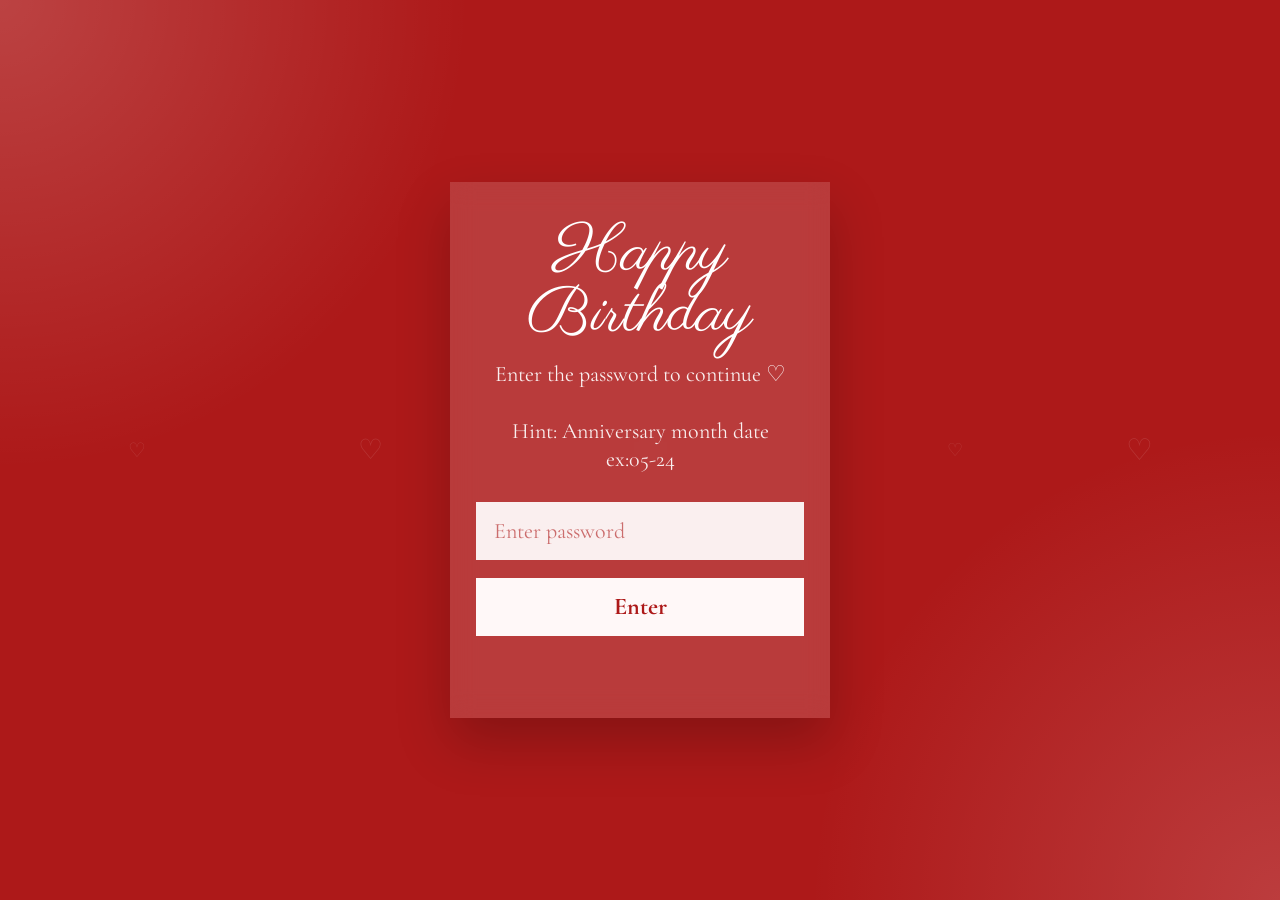
==== index.html @ 6424dbfa "updated content" ====
<!DOCTYPE html>
<html lang="en">
<head>
  <meta charset="UTF-8" />
  <meta name="viewport" content="width=device-width, initial-scale=1.0"/>
  <title>Happy Birthday Ray!</title>

  <link rel="preconnect" href="https://fonts.googleapis.com">
  <link rel="preconnect" href="https://fonts.gstatic.com" crossorigin>
  <link rel="icon" type="image/png" href="./Assets/Icons/favicon.png">

  <link href="https://fonts.googleapis.com/css2?family=Parisienne&family=Cormorant+Garamond:wght@500;600;700&display=swap" rel="stylesheet">

  <style>

    *{
      margin:0;
      padding:0;
      box-sizing:border-box;
    }

    html,
    body{
      width:100%;
      min-height:100dvh;
      overflow:hidden;
    }

    body{
      background:
      radial-gradient(circle at top left, rgba(255,255,255,0.18), transparent 30%),
      radial-gradient(circle at bottom right, rgba(255,220,225,0.18), transparent 30%),
      #AD1919;

      display:flex;
      justify-content:center;
      align-items:center;

      padding:20px;

      font-family:"Cormorant Garamond", serif;
      position:relative;
    }

    /* floating hearts */

    .heart{
      position:absolute;
      color:rgba(255,255,255,0.12);
      animation:floatHeart linear infinite;
      pointer-events:none;
    }

    .heart:nth-child(1){
      left:10%;
      font-size:20px;
      animation-duration:10s;
    }

    .heart:nth-child(2){
      left:28%;
      font-size:28px;
      animation-duration:13s;
      animation-delay:2s;
    }

    .heart:nth-child(3){
      left:50%;
      font-size:24px;
      animation-duration:12s;
      animation-delay:1s;
    }

    .heart:nth-child(4){
      left:74%;
      font-size:18px;
      animation-duration:15s;
      animation-delay:3s;
    }

    .heart:nth-child(5){
      left:88%;
      font-size:30px;
      animation-duration:11s;
    }

    @keyframes floatHeart{

      from{
        transform:translateY(110vh) rotate(0deg);
        opacity:0;
      }

      20%{
        opacity:1;
      }

      to{
        transform:translateY(-120px) rotate(360deg);
        opacity:0;
      }
    }

    .password-box{
      width:100%;
      max-width:380px;

      background:rgba(255,255,255,0.15);

      backdrop-filter:blur(12px);

      padding:42px 26px;

      text-align:center;

      box-shadow:
      0 25px 50px rgba(0,0,0,0.22);

      position:relative;
      z-index:2;

      animation:fadeUp 1s ease forwards;
    }

    .title{
      font-family:"Parisienne", cursive;
      font-size:64px;
      color:white;
      font-weight:400;
      line-height:0.95;
      margin-bottom:14px;
    }

    .subtitle{
      color:rgba(255,255,255,0.92);
      font-size:22px;
      line-height:1.3;
      margin-bottom:28px;
    }

    .password-input{
      width:100%;
      height:58px;

      border:none;
      outline:none;

      background:rgba(255,255,255,0.92);

      padding:0 18px;

      font-size:22px;
      font-family:"Cormorant Garamond", serif;

      color:#AD1919;

      margin-bottom:18px;
    }

    .password-input::placeholder{
      color:#AD1919;
      opacity:0.6;
    }

    .enter-btn{
      width:100%;
      height:58px;

      border:none;
      outline:none;

      background:#fff8f8;

      color:#AD1919;

      font-size:24px;
      font-weight:700;

      cursor:pointer;

      font-family:"Cormorant Garamond", serif;

      transition:.3s ease;
    }

    .enter-btn:hover{
      transform:translateY(-2px);
      opacity:.9;
    }

    .error-text{
      color:#ffe0e0;
      margin-top:16px;
      font-size:18px;
      min-height:24px;
    }

    @keyframes fadeUp{

      from{
        opacity:0;
        transform:translateY(25px);
      }

      to{
        opacity:1;
        transform:translateY(0px);
      }
    }

    @media(max-width:380px){

      .title{
        font-size:54px;
      }

      .subtitle{
        font-size:20px;
      }

      .password-input{
        font-size:20px;
      }
    }

  </style>
</head>

<body>

  <!-- hearts -->

  <div class="heart">♡</div>
  <div class="heart">♡</div>
  <div class="heart">♡</div>
  <div class="heart">♡</div>
  <div class="heart">♡</div>

  <main class="password-box">

    <h1 class="title">
      Happy Birthday
    </h1>

    <p class="subtitle">
      Enter the password to continue ♡
    </p>
    <p class="subtitle">Hint: Anniversary month date <br> ex:05-24</p>

    <input
      type="password"
      id="passwordInput"
      class="password-input"
      placeholder="Enter password"
    >

    <button class="enter-btn" id="enterBtn">
      Enter
    </button>

    <p class="error-text" id="errorText"></p>

  </main>

<script defer src="./js/password.js"></script>

</body>
</html>
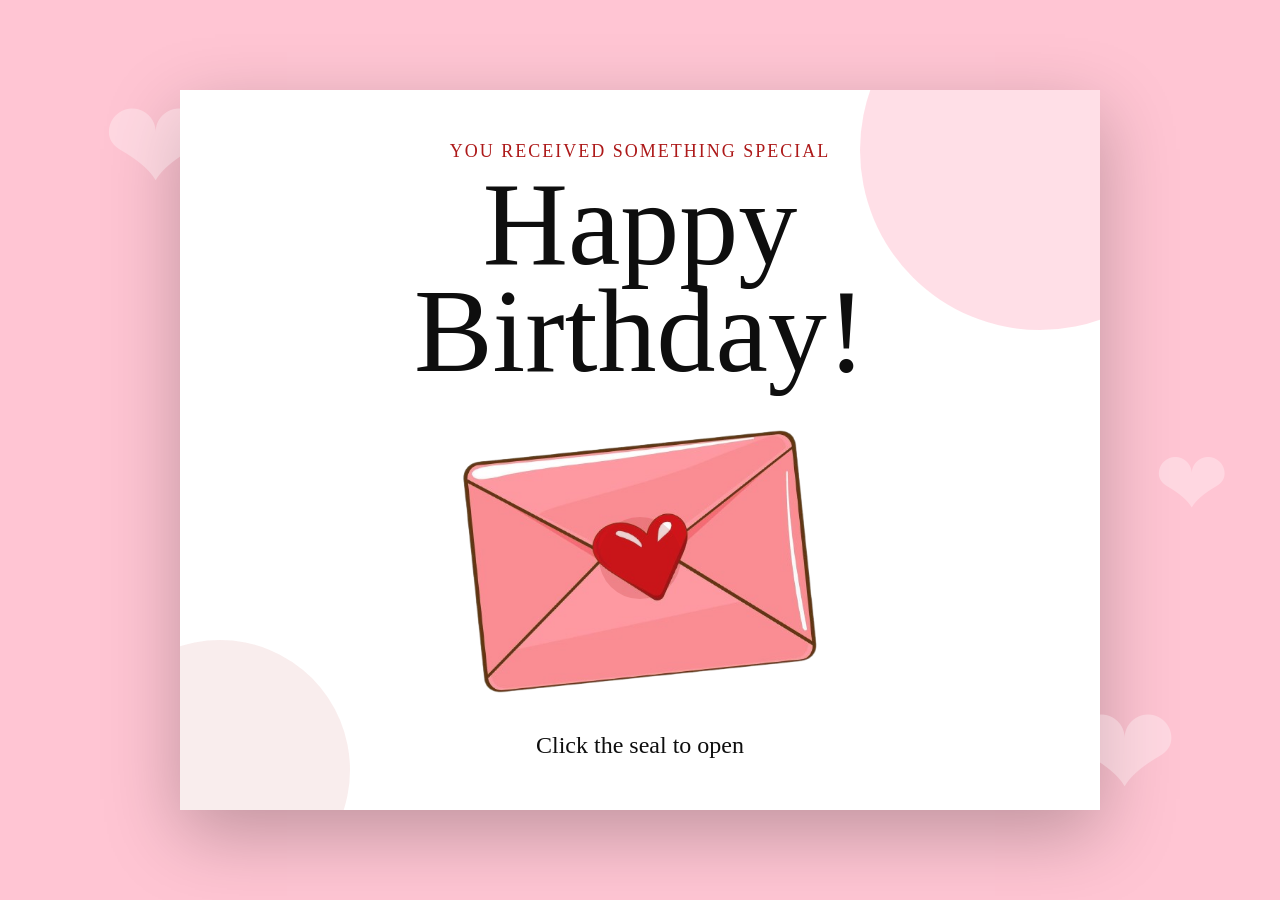
==== commit 3e38f81f: "updated content" ====
--- a/index.html
+++ b/index.html
@@ -2,267 +2,46 @@
 <html lang="en">
 <head>
   <meta charset="UTF-8" />
-  <meta name="viewport" content="width=device-width, initial-scale=1.0"/>
-  <title>Happy Birthday Ray!</title>
-
-  <link rel="preconnect" href="https://fonts.googleapis.com">
-  <link rel="preconnect" href="https://fonts.gstatic.com" crossorigin>
-  <link rel="icon" type="image/png" href="./Assets/Icons/favicon.png">
-
-  <link href="https://fonts.googleapis.com/css2?family=Parisienne&family=Cormorant+Garamond:wght@500;600;700&display=swap" rel="stylesheet">
-
-  <style>
-
-    *{
-      margin:0;
-      padding:0;
-      box-sizing:border-box;
-    }
-
-    html,
-    body{
-      width:100%;
-      min-height:100dvh;
-      overflow:hidden;
-    }
-
-    body{
-      background:
-      radial-gradient(circle at top left, rgba(255,255,255,0.18), transparent 30%),
-      radial-gradient(circle at bottom right, rgba(255,220,225,0.18), transparent 30%),
-      #AD1919;
-
-      display:flex;
-      justify-content:center;
-      align-items:center;
-
-      padding:20px;
-
-      font-family:"Cormorant Garamond", serif;
-      position:relative;
-    }
-
-    /* floating hearts */
-
-    .heart{
-      position:absolute;
-      color:rgba(255,255,255,0.12);
-      animation:floatHeart linear infinite;
-      pointer-events:none;
-    }
-
-    .heart:nth-child(1){
-      left:10%;
-      font-size:20px;
-      animation-duration:10s;
-    }
-
-    .heart:nth-child(2){
-      left:28%;
-      font-size:28px;
-      animation-duration:13s;
-      animation-delay:2s;
-    }
-
-    .heart:nth-child(3){
-      left:50%;
-      font-size:24px;
-      animation-duration:12s;
-      animation-delay:1s;
-    }
-
-    .heart:nth-child(4){
-      left:74%;
-      font-size:18px;
-      animation-duration:15s;
-      animation-delay:3s;
-    }
-
-    .heart:nth-child(5){
-      left:88%;
-      font-size:30px;
-      animation-duration:11s;
-    }
-
-    @keyframes floatHeart{
-
-      from{
-        transform:translateY(110vh) rotate(0deg);
-        opacity:0;
-      }
-
-      20%{
-        opacity:1;
-      }
-
-      to{
-        transform:translateY(-120px) rotate(360deg);
-        opacity:0;
-      }
-    }
-
-    .password-box{
-      width:100%;
-      max-width:380px;
-
-      background:rgba(255,255,255,0.15);
-
-      backdrop-filter:blur(12px);
-
-      padding:42px 26px;
-
-      text-align:center;
-
-      box-shadow:
-      0 25px 50px rgba(0,0,0,0.22);
-
-      position:relative;
-      z-index:2;
-
-      animation:fadeUp 1s ease forwards;
-    }
-
-    .title{
-      font-family:"Parisienne", cursive;
-      font-size:64px;
-      color:white;
-      font-weight:400;
-      line-height:0.95;
-      margin-bottom:14px;
-    }
-
-    .subtitle{
-      color:rgba(255,255,255,0.92);
-      font-size:22px;
-      line-height:1.3;
-      margin-bottom:28px;
-    }
-
-    .password-input{
-      width:100%;
-      height:58px;
-
-      border:none;
-      outline:none;
-
-      background:rgba(255,255,255,0.92);
-
-      padding:0 18px;
-
-      font-size:22px;
-      font-family:"Cormorant Garamond", serif;
-
-      color:#AD1919;
-
-      margin-bottom:18px;
-    }
-
-    .password-input::placeholder{
-      color:#AD1919;
-      opacity:0.6;
-    }
-
-    .enter-btn{
-      width:100%;
-      height:58px;
-
-      border:none;
-      outline:none;
-
-      background:#fff8f8;
-
-      color:#AD1919;
-
-      font-size:24px;
-      font-weight:700;
-
-      cursor:pointer;
-
-      font-family:"Cormorant Garamond", serif;
-
-      transition:.3s ease;
-    }
-
-    .enter-btn:hover{
-      transform:translateY(-2px);
-      opacity:.9;
-    }
-
-    .error-text{
-      color:#ffe0e0;
-      margin-top:16px;
-      font-size:18px;
-      min-height:24px;
-    }
-
-    @keyframes fadeUp{
-
-      from{
-        opacity:0;
-        transform:translateY(25px);
-      }
-
-      to{
-        opacity:1;
-        transform:translateY(0px);
-      }
-    }
-
-    @media(max-width:380px){
-
-      .title{
-        font-size:54px;
-      }
-
-      .subtitle{
-        font-size:20px;
-      }
-
-      .password-input{
-        font-size:20px;
-      }
-    }
-
-  </style>
+  <meta name="viewport" content="width=device-width, initial-scale=1.0" />
+  <title>Happy Birthday Ashley!</title>
+  <link rel="stylesheet" href="../css/index.css" />
+  <link rel="stylesheet" href="../css/global.css" />
+  <link rel="icon" type="image/png" href="./Assets/Icons/favicon.png" />
 </head>
 
 <body>
+  <section class="greeting-landing">
+    <div class="floating-heart heart-one">❤</div>
+    <div class="floating-heart heart-two">❤</div>
+    <div class="floating-heart heart-three">❤</div>
 
-  <!-- hearts -->
+    <div class="greeting-container">
+      <div class="letter-content">
+        <p class="small-text">You received something special</p>
 
-  <div class="heart">♡</div>
-  <div class="heart">♡</div>
-  <div class="heart">♡</div>
-  <div class="heart">♡</div>
-  <div class="heart">♡</div>
+        <h1 class="greeting-title inspiration-regular">
+          Happy Birthday!
+        </h1>
 
-  <main class="password-box">
+        <div class="envelope-wrap">
+          <img
+            src="../Assets/img/Global/pink-envelope.png"
+            alt="Invitation Image"
+            class="invitation-mail"
+          />
 
-    <h1 class="title">
-      Happy Birthday
-    </h1>
+          <button
+            class="link-button"
+            onclick="window.location.href='./pages/happy-birthday.html'"
+            aria-label="Open birthday letter"
+          >
+            <span></span>
+          </button>
+        </div>
 
-    <p class="subtitle">
-      Enter the password to continue ♡
-    </p>
-    <p class="subtitle">Hint: Anniversary month date <br> ex:05-24</p>
-
-    <input
-      type="password"
-      id="passwordInput"
-      class="password-input"
-      placeholder="Enter password"
-    >
-
-    <button class="enter-btn" id="enterBtn">
-      Enter
-    </button>
-
-    <p class="error-text" id="errorText"></p>
-
-  </main>
-
-<script defer src="./js/password.js"></script>
-
+        <p class="invitation-label">Click the seal to open</p>
+      </div>
+    </div>
+  </section>
 </body>
 </html>
--- a/css/index.css
+++ b/css/index.css
@@ -0,0 +1,267 @@
+.greeting-landing {
+  background: #FFC5D3;
+  min-height: 100dvh;
+  display: flex;
+  justify-content: center;
+  align-items: center;
+  padding: 24px;
+  position: relative;
+  overflow: hidden;
+}
+
+.greeting-container {
+  width: min(920px, 94vw);
+  min-height: min(720px, 90dvh);
+  background: #ffffff;
+  display: grid;
+  place-items: center;
+  position: relative;
+  overflow: hidden;
+  box-shadow: 0 24px 70px rgba(0, 0, 0, 0.25);
+  animation: containerEntrance 900ms ease forwards;
+}
+
+.greeting-container::before {
+  content: "";
+  position: absolute;
+  width: 360px;
+  height: 360px;
+  background: rgba(255, 197, 211, 0.55);
+  border-radius: 50%;
+  top: -120px;
+  right: -120px;
+}
+
+.greeting-container::after {
+  content: "";
+  position: absolute;
+  width: 260px;
+  height: 260px;
+  background: rgba(173, 25, 25, 0.08);
+  border-radius: 50%;
+  bottom: -90px;
+  left: -90px;
+}
+
+.letter-content {
+  position: relative;
+  z-index: 2;
+  width: 100%;
+  max-width: 620px;
+  padding: 40px 24px;
+  text-align: center;
+}
+
+.small-text {
+  color: #AD1919;
+  font-size: clamp(14px, 3vw, 18px);
+  letter-spacing: 2px;
+  text-transform: uppercase;
+  margin-bottom: 10px;
+  opacity: 0;
+  animation: fadeDown 800ms ease forwards;
+  animation-delay: 200ms;
+}
+
+.greeting-title {
+  font-size: clamp(58px, 11vw, 118px);
+  line-height: 0.9;
+  color: #0e0e0e;
+  margin: 0 0 28px;
+  opacity: 0;
+  animation: fadeDown 900ms ease forwards;
+  animation-delay: 350ms;
+}
+
+.envelope-wrap {
+  position: relative;
+  width: min(420px, 78vw);
+  margin: 0 auto 22px;
+  opacity: 0;
+  animation: envelopeEntrance 900ms ease forwards, envelopeFloat 3.2s ease-in-out infinite;
+  animation-delay: 650ms, 1.7s;
+}
+
+.invitation-mail {
+  width: 100%;
+  height: auto;
+  display: block;
+  pointer-events: none;
+}
+
+.link-button {
+  position: absolute;
+  width: 82px;
+  height: 82px;
+  top: 49%;
+  left: 50%;
+  transform: translate(-50%, -50%);
+  border: 0;
+  border-radius: 50%;
+  background: transparent;
+  cursor: pointer;
+  z-index: 5;
+}
+
+.link-button span {
+  position: absolute;
+  inset: 0;
+  border-radius: 50%;
+  background: rgba(173, 25, 25, 0.18);
+  animation: sealPulse 1.6s ease-in-out infinite;
+}
+
+.link-button:hover span {
+  background: rgba(173, 25, 25, 0.3);
+}
+
+.link-button:active {
+  transform: translate(-50%, -50%) scale(0.94);
+}
+
+.invitation-label {
+  font-size: clamp(18px, 4vw, 24px);
+  color: #0e0e0e;
+  margin: 0;
+  opacity: 0;
+  animation: fadeUp 800ms ease forwards, labelPulse 1.9s ease-in-out infinite;
+  animation-delay: 1s, 1.9s;
+}
+
+.floating-heart {
+  position: absolute;
+  color: rgba(255, 255, 255, 0.32);
+  font-size: clamp(60px, 10vw, 130px);
+  z-index: 1;
+  animation: floatHeart 6s ease-in-out infinite;
+}
+
+.heart-one {
+  top: 8%;
+  left: 8%;
+}
+
+.heart-two {
+  bottom: 8%;
+  right: 8%;
+  animation-delay: 1.4s;
+}
+
+.heart-three {
+  top: 48%;
+  right: 4%;
+  font-size: clamp(44px, 7vw, 90px);
+  animation-delay: 2.2s;
+}
+
+@keyframes containerEntrance {
+  from {
+    opacity: 0;
+    transform: scale(0.94);
+  }
+  to {
+    opacity: 1;
+    transform: scale(1);
+  }
+}
+
+@keyframes fadeDown {
+  from {
+    opacity: 0;
+    transform: translateY(-24px);
+  }
+  to {
+    opacity: 1;
+    transform: translateY(0);
+  }
+}
+
+@keyframes fadeUp {
+  from {
+    opacity: 0;
+    transform: translateY(22px);
+  }
+  to {
+    opacity: 1;
+    transform: translateY(0);
+  }
+}
+
+@keyframes envelopeEntrance {
+  from {
+    opacity: 0;
+    transform: translateY(35px) scale(0.9) rotate(-2deg);
+  }
+  to {
+    opacity: 1;
+    transform: translateY(0) scale(1) rotate(0);
+  }
+}
+
+@keyframes envelopeFloat {
+  0%, 100% {
+    transform: translateY(0) rotate(0);
+  }
+  50% {
+    transform: translateY(-12px) rotate(-1deg);
+  }
+}
+
+@keyframes labelPulse {
+  0%, 100% {
+    transform: scale(1);
+  }
+  50% {
+    transform: scale(1.04);
+  }
+}
+
+@keyframes sealPulse {
+  0% {
+    transform: scale(0.82);
+    opacity: 0.75;
+  }
+  70% {
+    transform: scale(1.45);
+    opacity: 0;
+  }
+  100% {
+    opacity: 0;
+  }
+}
+
+@keyframes floatHeart {
+  0%, 100% {
+    transform: translateY(0) rotate(-8deg);
+  }
+  50% {
+    transform: translateY(-28px) rotate(8deg);
+  }
+}
+
+@media (max-width: 480px) {
+  .greeting-landing {
+    padding: 14px;
+  }
+
+  .greeting-container {
+    min-height: 90dvh;
+  }
+
+  .letter-content {
+    padding: 32px 16px;
+  }
+
+  .envelope-wrap {
+    width: 82vw;
+  }
+
+  .link-button {
+    width: 62px;
+    height: 62px;
+  }
+
+  .heart-three {
+    display: none;
+  }
+}
--- a/css/global.css
+++ b/css/global.css
@@ -0,0 +1,32 @@
+@import url('https://fonts.googleapis.com/css2?family=Gideon+Roman&family=Inspiration&family=Italianno&display=swap');
+
+* {
+  padding: 0;
+  margin: 0;
+  box-sizing: border-box;
+}
+
+body {
+  background: #FFC5D3;
+  overflow: hidden;
+  margin: 0px;
+  height: 0px;
+}
+
+.inspiration-regular {
+  font-family: "Inspiration", cursive;
+  font-weight: 400;
+  font-style: normal;
+}
+
+.italianno-regular {
+  font-family: "Italianno", cursive;
+  font-weight: 400;
+  font-style: normal;
+}
+
+.gideon-roman-regular {
+  font-family: "Gideon Roman", serif;
+  font-weight: 400;
+  font-style: normal;
+}
